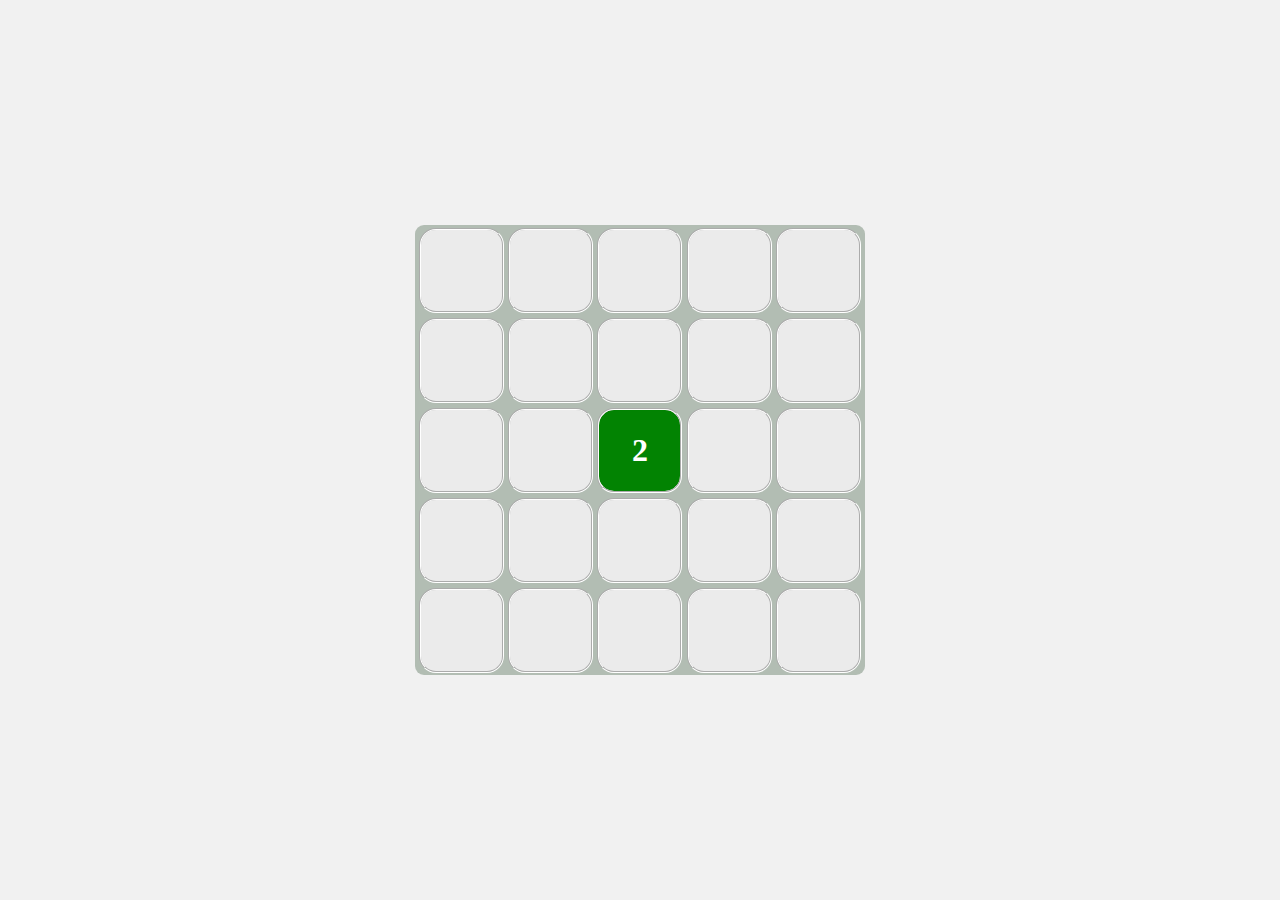
==== index.html @ 674c2079 "Rename home.html to index.html" ====
<!DOCTYPE html>
<html lang="en">
<head>
    <meta charset="UTF-8">
    <meta http-equiv="X-UA-Compatible" content="IE=edge">
    <meta name="viewport" content="width=device-width, initial-scale=1.0">
    <title>Document</title>
    <script src="./index.js" defer></script>
    <link href="./style.css" rel="stylesheet"/>
</head>
<body onload="beginGame()">
    <div class="board">
        <div class="tile"></div>
        <div class="tile"></div>
        <div class="tile"></div>
        <div class="tile"></div>
        <div class="tile"></div>

        <div class="tile"></div>
        <div class="tile"></div>
        <div class="tile"></div>
        <div class="tile"></div>
        <div class="tile"></div>

        <div class="tile"></div>
        <div class="tile"></div>
        <div class="tile"></div>
        <div class="tile"></div>
        <div class="tile"></div>

        <div class="tile"></div>
        <div class="tile"></div>
        <div class="tile"></div>
        <div class="tile"></div>
        <div class="tile"></div>

        <div class="tile"></div>
        <div class="tile"></div>
        <div class="tile"></div>
        <div class="tile"></div>
        <div class="tile"></div>
    </div>
</body>
</html>
---- style.css ----
body {
  margin: 0;
  padding: 0;
  box-sizing: border-box;
  height: 100vh;
  width: 100vw;
  background-color: rgb(241, 241, 241);
  position: absolute;
}

.board {
  min-width: 200px;
  min-height: 200px;
  width: 50vh;
  height: 50vh;
  background-color: rgba(65, 94, 66, 0.356);

  position: relative;
  top: 50%;
  left: 50%;
  transform: translate(-50%, -50%);

  display: flex;
  flex-direction: row;
  flex-wrap: wrap;
  justify-content: space-evenly;
  align-items: center;
  border-radius: 2%;
}

.tile {
  flex-basis: 18%;
  width: 18%;
  height: 18%;
  background: rgb(235, 235, 235);
  /* border: 1px solid black; */
  border-radius: 20%;
  border: 2px groove white;

  display: flex;
  align-items: center;
  justify-content: center;
  overflow: hidden;

  font-size: xx-large;
  font-weight: 700;
  color: white;
}
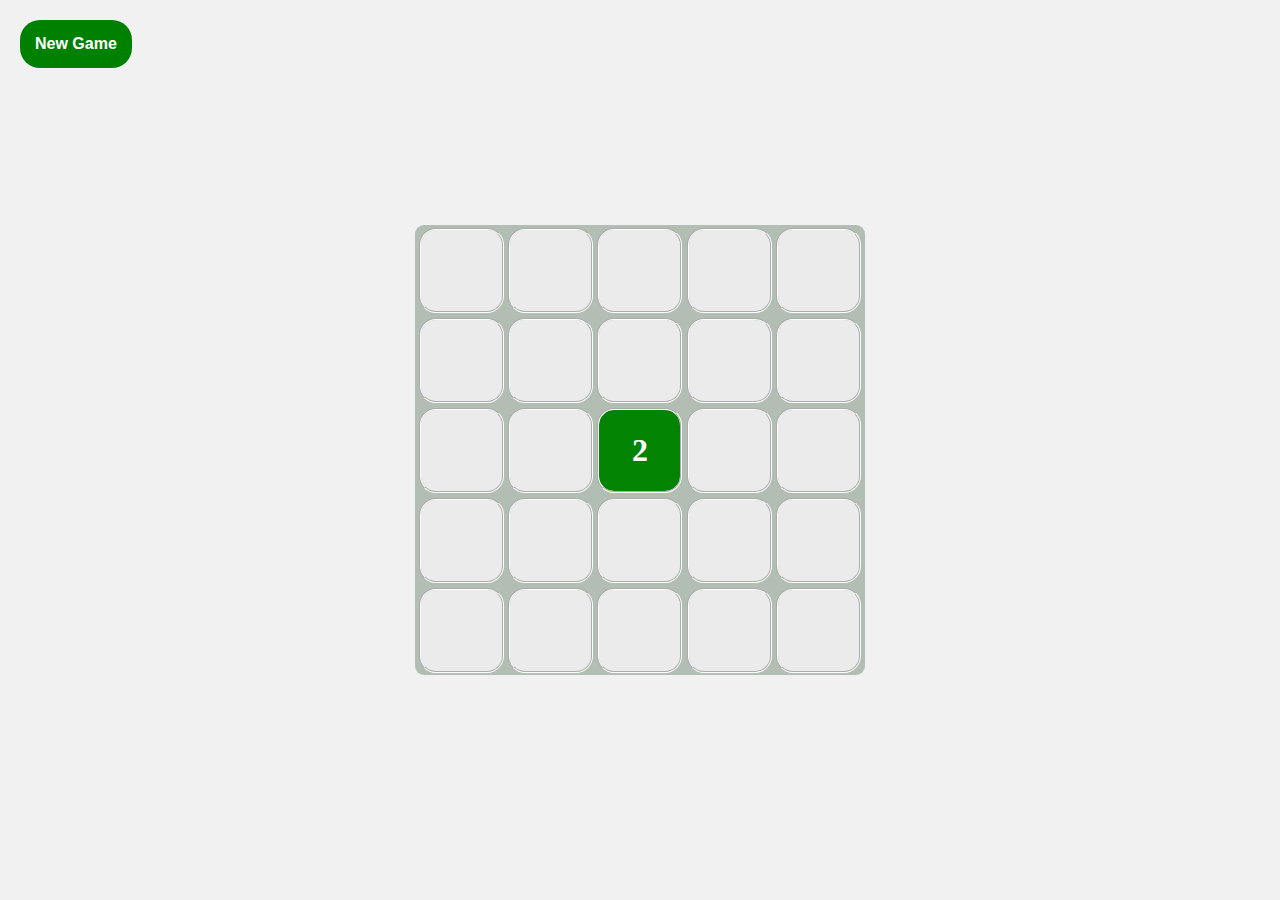
==== commit e74f4b45: "local storage added" ====
--- a/index.html
+++ b/index.html
@@ -9,6 +9,7 @@
     <link href="./style.css" rel="stylesheet"/>
 </head>
 <body onload="beginGame()">
+    <button onclick="newGame();">New Game</button>
     <div class="board">
         <div class="tile"></div>
         <div class="tile"></div>
--- a/style.css
+++ b/style.css
@@ -6,6 +6,20 @@
   width: 100vw;
   background-color: rgb(241, 241, 241);
   position: absolute;
+  overscroll-behavior: contain;
+}
+
+button {
+  position: absolute;
+  top: 20px;
+  left: 20px;
+  border-radius: 20px;
+  background: green;
+  color: white;
+  font-weight: 800;
+  font-size: 1em;
+  border: none;
+  padding: 15px 15px;
 }
 
 .board {
